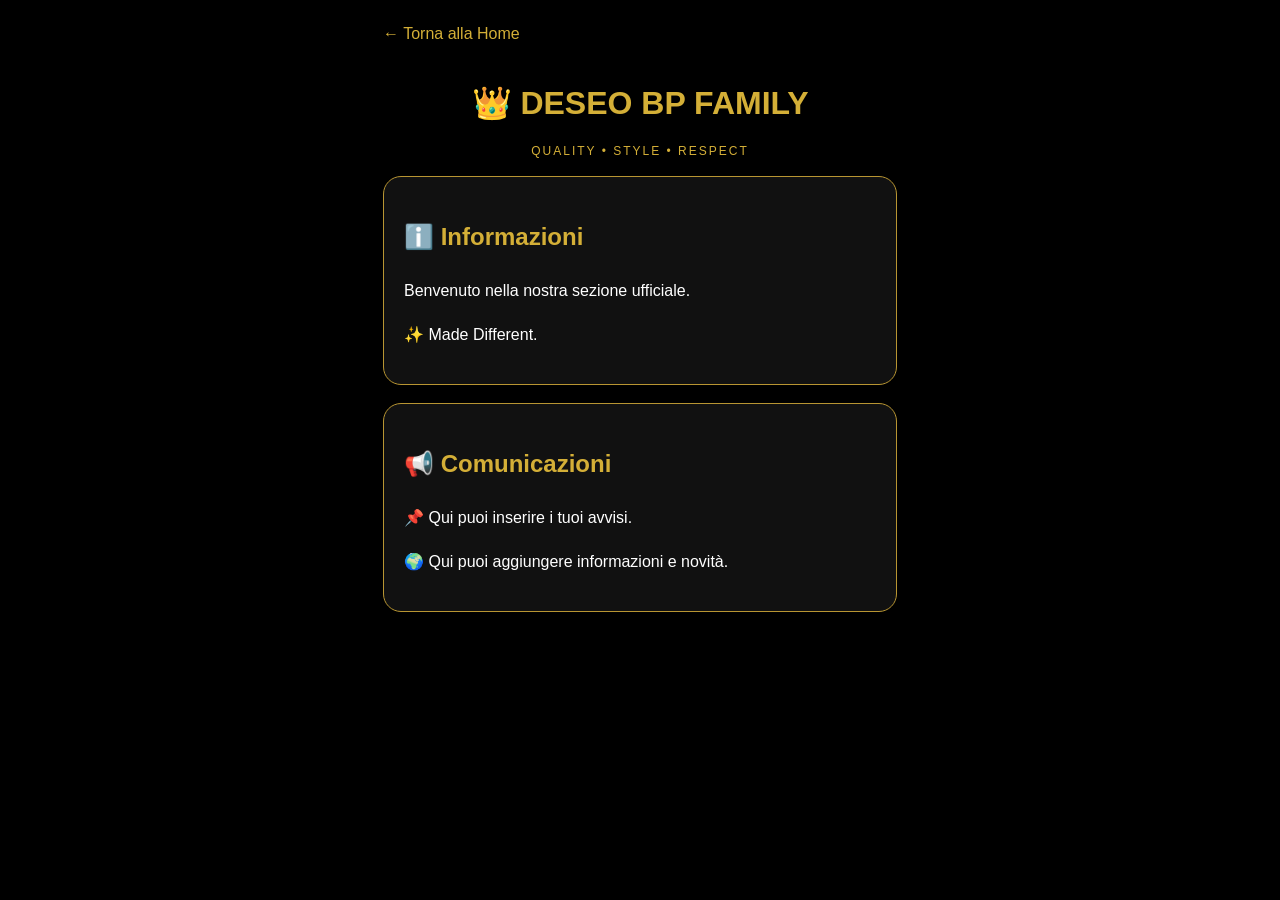
==== info/index.html @ 967841d4 "Create index.html" ====
<!DOCTYPE html>
<html lang="it">
<head>
  <meta charset="UTF-8">
  <meta name="viewport" content="width=device-width, initial-scale=1.0">
  <title>Info | DESEO BP FAMILY</title>
  <style>
    * { box-sizing: border-box; }

    body {
      margin: 0;
      background: #000;
      color: #fff;
      font-family: Arial, sans-serif;
    }

    main {
      max-width: 550px;
      margin: auto;
      padding: 25px 18px 60px;
    }

    h1, h2 { color: #d4af37; }

    h1 { text-align: center; }

    .box {
      background: #111;
      border: 1px solid #b89532;
      border-radius: 18px;
      padding: 20px;
      margin-top: 18px;
      line-height: 1.7;
    }

    .back {
      display: inline-block;
      color: #d4af37;
      text-decoration: none;
      margin-bottom: 20px;
    }

    .slogan {
      text-align: center;
      color: #d4af37;
      letter-spacing: 2px;
      font-size: 12px;
    }
  </style>
</head>
<body>
  <main>
    <a class="back" href="../index.html">← Torna alla Home</a>

    <h1>👑 DESEO BP FAMILY</h1>
    <p class="slogan">QUALITY • STYLE • RESPECT</p>

    <div class="box">
      <h2>ℹ️ Informazioni</h2>
      <p>Benvenuto nella nostra sezione ufficiale.</p>
      <p>✨ Made Different.</p>
    </div>

    <div class="box">
      <h2>📢 Comunicazioni</h2>
      <p>📌 Qui puoi inserire i tuoi avvisi.</p>
      <p>🌍 Qui puoi aggiungere informazioni e novità.</p>
    </div>
  </main>
</body>
</html>
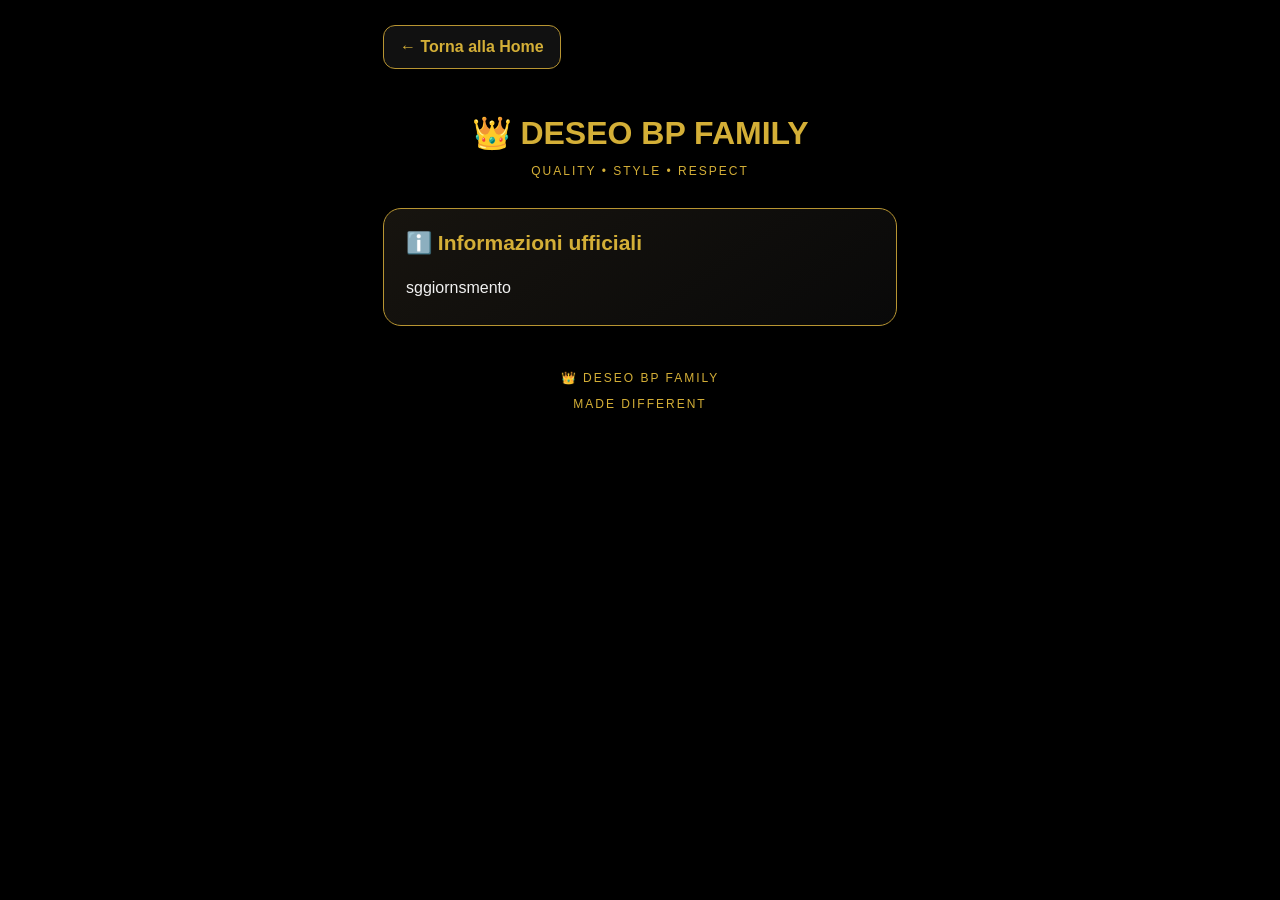
==== commit d6e1e54a: "Update index.html" ====
--- a/info/index.html
+++ b/info/index.html
@@ -4,15 +4,20 @@
 <head>
   <meta charset="UTF-8">
   <meta name="viewport" content="width=device-width, initial-scale=1.0">
+
   <title>Info | DESEO BP FAMILY</title>
+
   <style>
-    * { box-sizing: border-box; }
+    * {
+      box-sizing: border-box;
+    }
 
     body {
       margin: 0;
+      min-height: 100vh;
       background: #000;
       color: #fff;
-      font-family: Arial, sans-serif;
+      font-family: Arial, Helvetica, sans-serif;
     }
 
     main {
@@ -21,23 +26,24 @@
       padding: 25px 18px 60px;
     }
 
-    h1, h2 { color: #d4af37; }
+    h1, h2 {
+      color: #d4af37;
+    }
 
-    h1 { text-align: center; }
-
-    .box {
-      background: #111;
-      border: 1px solid #b89532;
-      border-radius: 18px;
-      padding: 20px;
-      margin-top: 18px;
-      line-height: 1.7;
+    h1 {
+      text-align: center;
+      margin: 25px 0 10px;
     }
 
     .back {
       display: inline-block;
       color: #d4af37;
       text-decoration: none;
+      background: #111;
+      border: 1px solid #b89532;
+      border-radius: 12px;
+      padding: 12px 16px;
+      font-weight: bold;
       margin-bottom: 20px;
     }
 
@@ -46,27 +52,107 @@
       color: #d4af37;
       letter-spacing: 2px;
       font-size: 12px;
+      margin-bottom: 30px;
+    }
+
+    .box {
+      background: linear-gradient(145deg, #17140f, #090909);
+      border: 1px solid #b89532;
+      border-radius: 18px;
+      padding: 22px;
+      margin-top: 18px;
+      box-shadow: 0 5px 20px rgba(0,0,0,.35);
+    }
+
+    .box h2 {
+      margin-top: 0;
+      margin-bottom: 18px;
+      font-size: 21px;
+    }
+
+    #testoInfo {
+      white-space: pre-wrap;
+      overflow-wrap: anywhere;
+      line-height: 1.9;
+      font-size: 16px;
+      color: #f1f1f1;
+    }
+
+    .footer {
+      text-align: center;
+      color: #d4af37;
+      letter-spacing: 2px;
+      font-size: 12px;
+      margin-top: 45px;
     }
   </style>
 </head>
+
 <body>
+
   <main>
-    <a class="back" href="../index.html">← Torna alla Home</a>
+
+    <a class="back" href="../index.html">
+      ← Torna alla Home
+    </a>
 
     <h1>👑 DESEO BP FAMILY</h1>
-    <p class="slogan">QUALITY • STYLE • RESPECT</p>
+
+    <p class="slogan">
+      QUALITY • STYLE • RESPECT
+    </p>
 
     <div class="box">
-      <h2>ℹ️ Informazioni</h2>
-      <p>Benvenuto nella nostra sezione ufficiale.</p>
-      <p>✨ Made Different.</p>
+
+      <h2>ℹ️ Informazioni ufficiali</h2>
+
+      <div id="testoInfo">
+        Caricamento informazioni...
+      </div>
+
     </div>
 
-    <div class="box">
-      <h2>📢 Comunicazioni</h2>
-      <p>📌 Qui puoi inserire i tuoi avvisi.</p>
-      <p>🌍 Qui puoi aggiungere informazioni e novità.</p>
+    <div class="footer">
+      👑 DESEO BP FAMILY
+      <p>MADE DIFFERENT</p>
     </div>
+
   </main>
+
+  <script>
+    async function caricaInformazioni() {
+      const contenitore =
+        document.getElementById("testoInfo");
+
+      try {
+        const risposta = await fetch(
+          "./contenuto.txt",
+          { cache: "no-store" }
+        );
+
+        if (!risposta.ok) {
+          throw new Error("File non trovato");
+        }
+
+        const testo = await risposta.text();
+
+        contenitore.textContent =
+          testo.trim() ||
+          "Nessuna informazione disponibile.";
+
+      } catch (errore) {
+        console.error(
+          "Errore caricamento informazioni:",
+          errore
+        );
+
+        contenitore.textContent =
+          "Informazioni temporaneamente non disponibili.";
+      }
+    }
+
+    caricaInformazioni();
+  </script>
+
 </body>
 </html>
